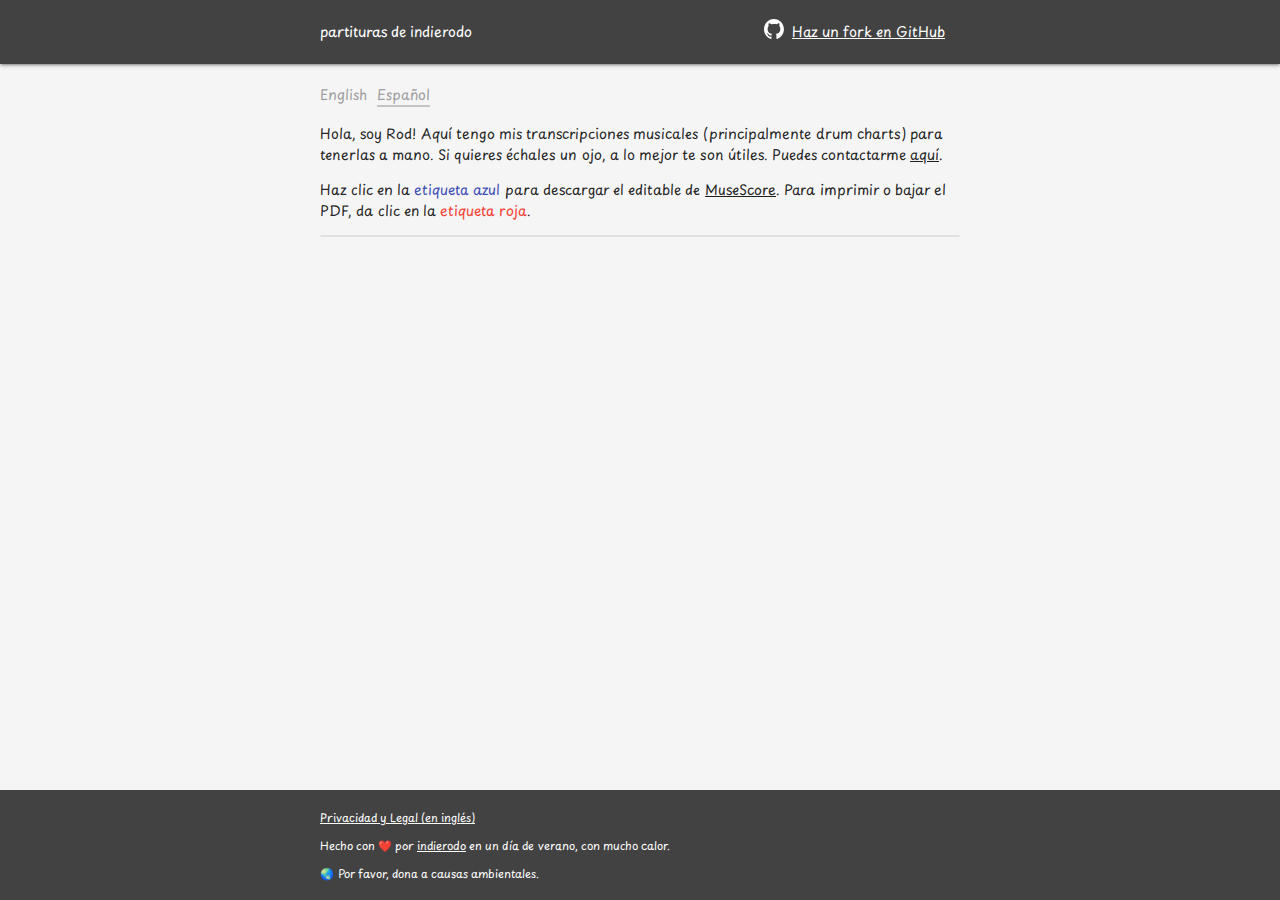
==== site/es.html @ 555b2740 "Added icons" ====
<!DOCTYPE html>
<html lang="es">
<head>
    <meta charset="UTF-8">
    <meta name="viewport" content="width=device-width, initial-scale=1.0">
    <link rel="preconnect" href="https://fonts.googleapis.com">
    <link rel="preconnect" href="https://fonts.gstatic.com" crossorigin>
    <link href="https://fonts.googleapis.com/css2?family=Playpen+Sans&display=swap" rel="stylesheet">
    <link rel="stylesheet" href="https://cdnjs.cloudflare.com/ajax/libs/materialize/1.0.0/css/materialize.min.css">
    <link rel="stylesheet" href="assets/index.css">
    <link rel="apple-touch-icon" sizes="180x180" href="./assets/favicon/apple-touch-icon.png">
    <link rel="icon" type="image/png" sizes="32x32" href="./assets/favicon/favicon-32x32.png">
    <link rel="icon" type="image/png" sizes="16x16" href="./assets/favicon/favicon-16x16.png">
    <link rel="manifest" href="./assets/favicon/site.webmanifest">
    <title>partituras de indierodo</title>
</head>
<body>
    <nav class="grey darken-3" role="navigation">
        <div class="nav-wrapper container"><a id="logo-container" href="./" class="brand-logo">partituras de indierodo</a>
          <ul class="right hide-on-med-and-down">
            <li><a href="https://github.com/indierodo/sheet-music/"><img src="assets/github-mark-white.svg" alt="" class="github-mark-white">Haz un fork en GitHub</a></li>
          </ul>
        </div>
      </nav>

      <div class="container">
        <div class="langs">
          <a href="./">English</a>&nbsp;&nbsp;<a href="./es.html" class="selected">Español</a>
        </div>
        <div class="section">
            <p>Hola, soy Rod! Aquí tengo mis transcripciones musicales (principalmente drum charts) para tenerlas a mano. Si quieres échales un ojo, a lo mejor te son útiles. Puedes contactarme <a href="/contact">aquí</a>.</p>
            <p>Haz clic en la <span class="indigo-text">etiqueta azul</span> para descargar el editable de <a href="https://musescore.org" target="_blank">MuseScore</a>. Para imprimir o bajar el PDF, da clic en la <span class="red-text">etiqueta roja</span>.</p>

            <ul id="score-list" class="collection">

            </ul>
        </div>
      </div>

      <footer class="page-footer grey darken-3">
        <div class="container">
          <p style="margin: 0;"><a href="./privacy.html">Privacidad y Legal (en inglés)</a></p>
          <p>Hecho con ❤️ por <a href="https://github.com/indierodo">indierodo</a> en un día de verano, con mucho calor.</p>
          <span>🌏&nbsp;Por favor, dona a causas ambientales.</span>
          <br>&nbsp;
        </div>
      </footer>
      <script src="assets/scores.js"></script>
</body>
</html>
---- site/assets/index.css ----
html, body {
    font-family: 'Playpen Sans',-apple-system,BlinkMacSystemFont,Segoe UI,Roboto,Noto Sans,Ubuntu,Droid Sans,Helvetica Neue,sans-serif;
    font-size: 14px;
    background-color: #f5f5f5;
}

nav .brand-logo {
    font-size: 1rem!important;
    white-space: nowrap;
    text-decoration: none;
}

.page-footer {
    font-size: 0.8rem;
    position: absolute;
    bottom: 0;
    width: 100%;
}

.github-mark-white {
    width: 20px;
    margin: 0 8px -2px 0;
}

.langs {
    margin-top: 20px;
    margin-bottom: -10px;
}

.langs a {
    color: #9f9f9f;
    text-decoration: none;
}

.langs > .selected {
    border-bottom: 2px solid rgba(0, 0, 0, 0.2);
}

a {
    color: inherit;
    text-decoration: underline;
}

@media only screen and (min-width: 1020px) {
    .container {
        width: 50%;
    }
}
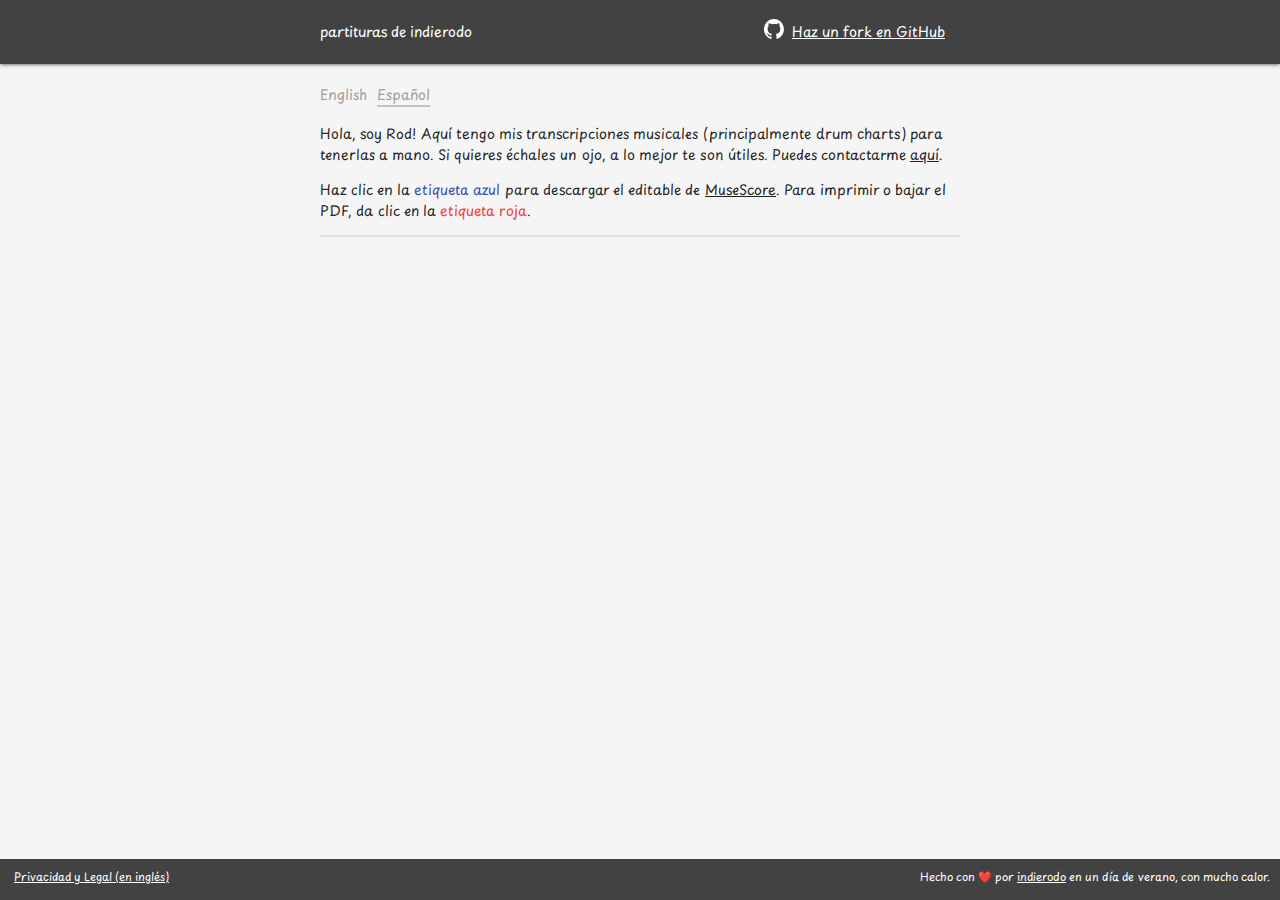
==== commit fa90cd67: "Better footer" ====
--- a/site/es.html
+++ b/site/es.html
@@ -38,13 +38,10 @@
       </div>
 
       <footer class="page-footer grey darken-3">
-        <div class="container">
-          <p style="margin: 0;"><a href="./privacy.html">Privacidad y Legal (en inglés)</a></p>
-          <p>Hecho con ❤️ por <a href="https://github.com/indierodo">indierodo</a> en un día de verano, con mucho calor.</p>
-          <span>🌏&nbsp;Por favor, dona a causas ambientales.</span>
-          <br>&nbsp;
-        </div>
+        <span><a href="./privacy.html">Privacidad y Legal (en inglés)</a></span>
+        <span>Hecho con ❤️ por <a href="https://github.com/indierodo">indierodo</a> en un día de verano, con mucho calor.</span>
       </footer>
+
       <script src="assets/scores.js"></script>
 </body>
 </html> --- a/site/assets/index.css
+++ b/site/assets/index.css
@@ -12,9 +12,15 @@
 
 .page-footer {
     font-size: 0.8rem;
-    position: absolute;
+    position: fixed;
     bottom: 0;
     width: 100%;
+    display: flex;
+    justify-content: space-between;
+}
+
+.page-footer span {
+    margin: -10px 10px 14px 14px;
 }
 
 .github-mark-white {
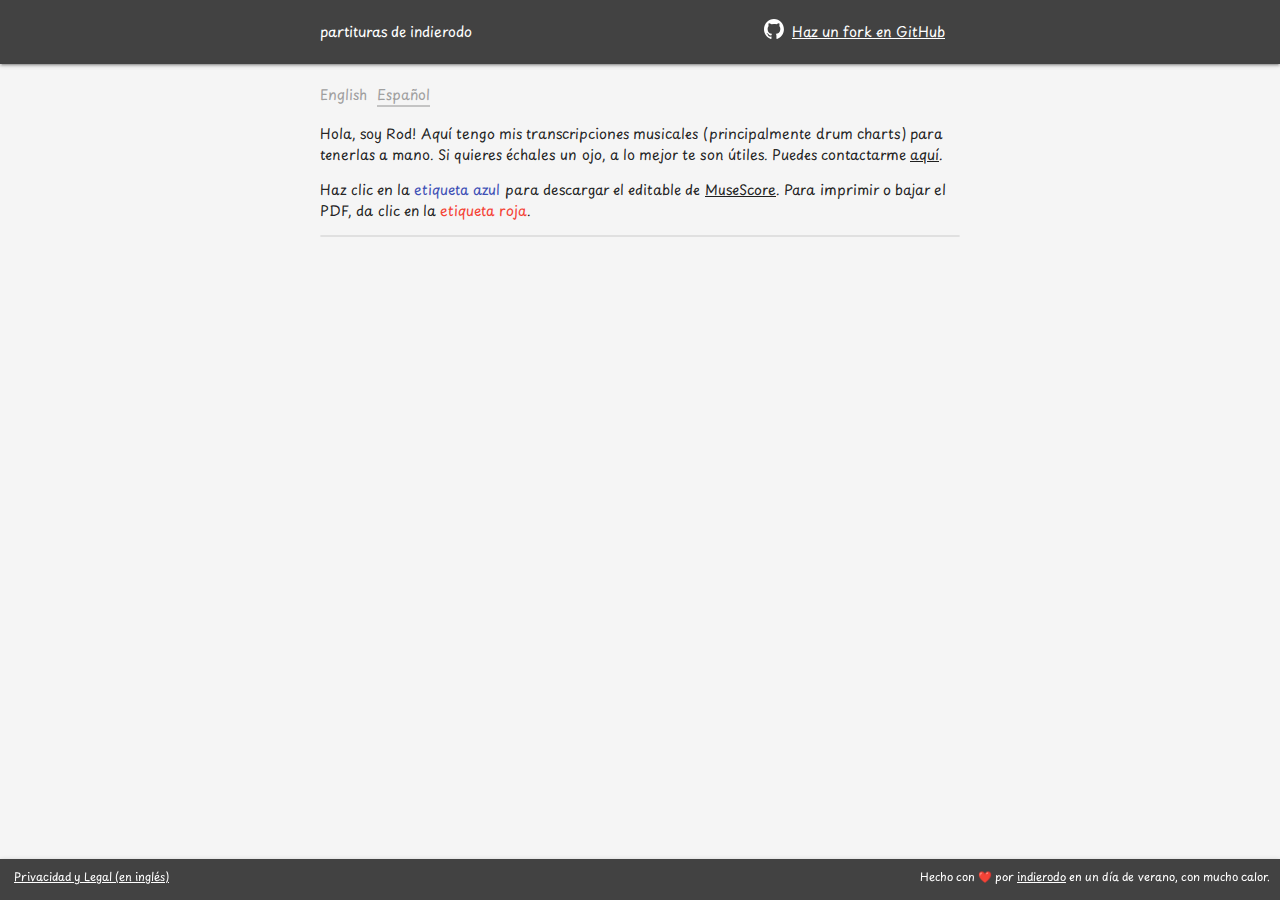
==== commit 9da0f7dc: "Fixed footer spacing and shadows" ====
--- a/site/es.html
+++ b/site/es.html
@@ -36,8 +36,9 @@
             </ul>
         </div>
       </div>
-
-      <footer class="page-footer grey darken-3">
+      
+      <br><br><br><br><br> <!-- so the content is not covered by the footer -->
+      <footer class="z-depth-1 page-footer grey darken-3">
         <span><a href="./privacy.html">Privacidad y Legal (en inglés)</a></span>
         <span>Hecho con ❤️ por <a href="https://github.com/indierodo">indierodo</a> en un día de verano, con mucho calor.</span>
       </footer>
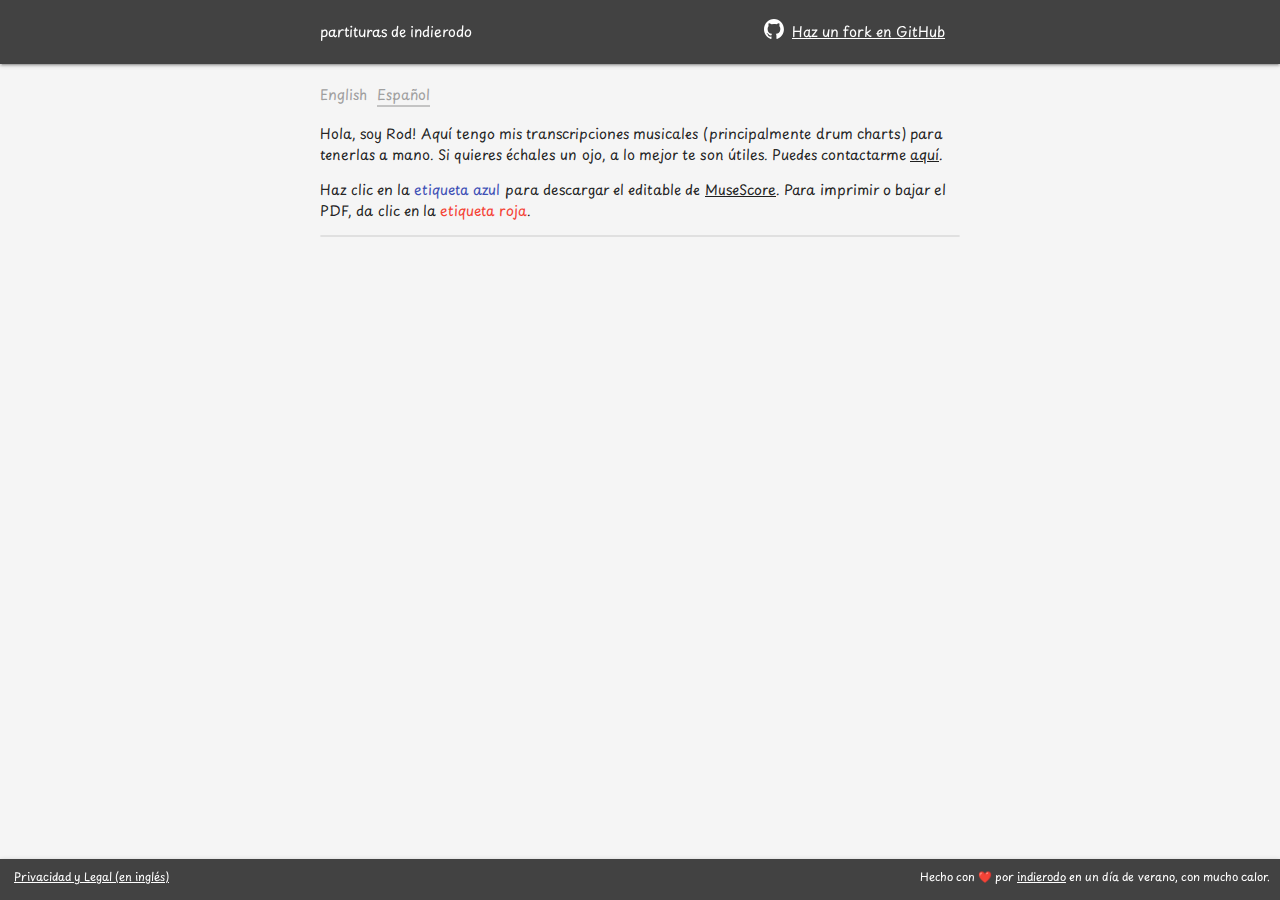
==== commit 38385799: "Fixed nav to top" ====
--- a/site/es.html
+++ b/site/es.html
@@ -1,48 +1,57 @@
 <!DOCTYPE html>
 <html lang="es">
+
 <head>
-    <meta charset="UTF-8">
-    <meta name="viewport" content="width=device-width, initial-scale=1.0">
-    <link rel="preconnect" href="https://fonts.googleapis.com">
-    <link rel="preconnect" href="https://fonts.gstatic.com" crossorigin>
-    <link href="https://fonts.googleapis.com/css2?family=Playpen+Sans&display=swap" rel="stylesheet">
-    <link rel="stylesheet" href="https://cdnjs.cloudflare.com/ajax/libs/materialize/1.0.0/css/materialize.min.css">
-    <link rel="stylesheet" href="assets/index.css">
-    <link rel="apple-touch-icon" sizes="180x180" href="./assets/favicon/apple-touch-icon.png">
-    <link rel="icon" type="image/png" sizes="32x32" href="./assets/favicon/favicon-32x32.png">
-    <link rel="icon" type="image/png" sizes="16x16" href="./assets/favicon/favicon-16x16.png">
-    <link rel="manifest" href="./assets/favicon/site.webmanifest">
-    <title>partituras de indierodo</title>
+  <meta charset="UTF-8">
+  <meta name="viewport" content="width=device-width, initial-scale=1.0">
+  <link rel="preconnect" href="https://fonts.googleapis.com">
+  <link rel="preconnect" href="https://fonts.gstatic.com" crossorigin>
+  <link href="https://fonts.googleapis.com/css2?family=Playpen+Sans&display=swap" rel="stylesheet">
+  <link rel="stylesheet" href="https://cdnjs.cloudflare.com/ajax/libs/materialize/1.0.0/css/materialize.min.css">
+  <link rel="stylesheet" href="assets/index.css">
+  <link rel="apple-touch-icon" sizes="180x180" href="./assets/favicon/apple-touch-icon.png">
+  <link rel="icon" type="image/png" sizes="32x32" href="./assets/favicon/favicon-32x32.png">
+  <link rel="icon" type="image/png" sizes="16x16" href="./assets/favicon/favicon-16x16.png">
+  <link rel="manifest" href="./assets/favicon/site.webmanifest">
+  <title>partituras de indierodo</title>
 </head>
+
 <body>
+  <div class="navbar-fixed">
     <nav class="grey darken-3" role="navigation">
-        <div class="nav-wrapper container"><a id="logo-container" href="./" class="brand-logo">partituras de indierodo</a>
-          <ul class="right hide-on-med-and-down">
-            <li><a href="https://github.com/indierodo/sheet-music/"><img src="assets/github-mark-white.svg" alt="" class="github-mark-white">Haz un fork en GitHub</a></li>
-          </ul>
-        </div>
-      </nav>
+      <div class="nav-wrapper container"><a id="logo-container" href="./" class="brand-logo">partituras de indierodo</a>
+        <ul class="right hide-on-med-and-down">
+          <li><a href="https://github.com/indierodo/sheet-music/"><img src="assets/github-mark-white.svg" alt=""
+                class="github-mark-white">Haz un fork en GitHub</a></li>
+        </ul>
+      </div>
+    </nav>
+  </div>
 
-      <div class="container">
-        <div class="langs">
-          <a href="./">English</a>&nbsp;&nbsp;<a href="./es.html" class="selected">Español</a>
-        </div>
-        <div class="section">
-            <p>Hola, soy Rod! Aquí tengo mis transcripciones musicales (principalmente drum charts) para tenerlas a mano. Si quieres échales un ojo, a lo mejor te son útiles. Puedes contactarme <a href="/contact">aquí</a>.</p>
-            <p>Haz clic en la <span class="indigo-text">etiqueta azul</span> para descargar el editable de <a href="https://musescore.org" target="_blank">MuseScore</a>. Para imprimir o bajar el PDF, da clic en la <span class="red-text">etiqueta roja</span>.</p>
+  <div class="container">
+    <div class="langs">
+      <a href="./">English</a>&nbsp;&nbsp;<a href="./es.html" class="selected">Español</a>
+    </div>
+    <div class="section">
+      <p>Hola, soy Rod! Aquí tengo mis transcripciones musicales (principalmente drum charts) para tenerlas a mano. Si
+        quieres échales un ojo, a lo mejor te son útiles. Puedes contactarme <a href="/contact">aquí</a>.</p>
+      <p>Haz clic en la <span class="indigo-text">etiqueta azul</span> para descargar el editable de <a
+          href="https://musescore.org" target="_blank">MuseScore</a>. Para imprimir o bajar el PDF, da clic en la <span
+          class="red-text">etiqueta roja</span>.</p>
 
-            <ul id="score-list" class="collection">
+      <ul id="score-list" class="collection">
 
-            </ul>
-        </div>
-      </div>
-      
-      <br><br><br><br><br> <!-- so the content is not covered by the footer -->
-      <footer class="z-depth-1 page-footer grey darken-3">
-        <span><a href="./privacy.html">Privacidad y Legal (en inglés)</a></span>
-        <span>Hecho con ❤️ por <a href="https://github.com/indierodo">indierodo</a> en un día de verano, con mucho calor.</span>
-      </footer>
+      </ul>
+    </div>
+  </div>
 
-      <script src="assets/scores.js"></script>
+  <footer class="z-depth-1 page-footer grey darken-3">
+    <span><a href="./privacy.html">Privacidad y Legal (en inglés)</a></span>
+    <span>Hecho con ❤️ por <a href="https://github.com/indierodo">indierodo</a> en un día de verano, con mucho
+      calor.</span>
+  </footer>
+
+  <script src="assets/scores.js"></script>
 </body>
-</html> +
+</html>--- a/site/assets/index.css
+++ b/site/assets/index.css
@@ -1,11 +1,23 @@
-html, body {
-    font-family: 'Playpen Sans',-apple-system,BlinkMacSystemFont,Segoe UI,Roboto,Noto Sans,Ubuntu,Droid Sans,Helvetica Neue,sans-serif;
+html,
+body {
+    font-family: 'Playpen Sans', -apple-system, BlinkMacSystemFont, Segoe UI, Roboto, Noto Sans, Ubuntu, Droid Sans, Helvetica Neue, sans-serif;
     font-size: 14px;
     background-color: #f5f5f5;
 }
 
+body {
+    display: flex;
+    min-height: 100vh;
+    flex-direction: column;
+}
+
+main {
+    flex: 1 0 auto;
+}
+
+
 nav .brand-logo {
-    font-size: 1rem!important;
+    font-size: 1rem !important;
     white-space: nowrap;
     text-decoration: none;
 }
@@ -38,7 +50,7 @@
     text-decoration: none;
 }
 
-.langs > .selected {
+.langs>.selected {
     border-bottom: 2px solid rgba(0, 0, 0, 0.2);
 }
 
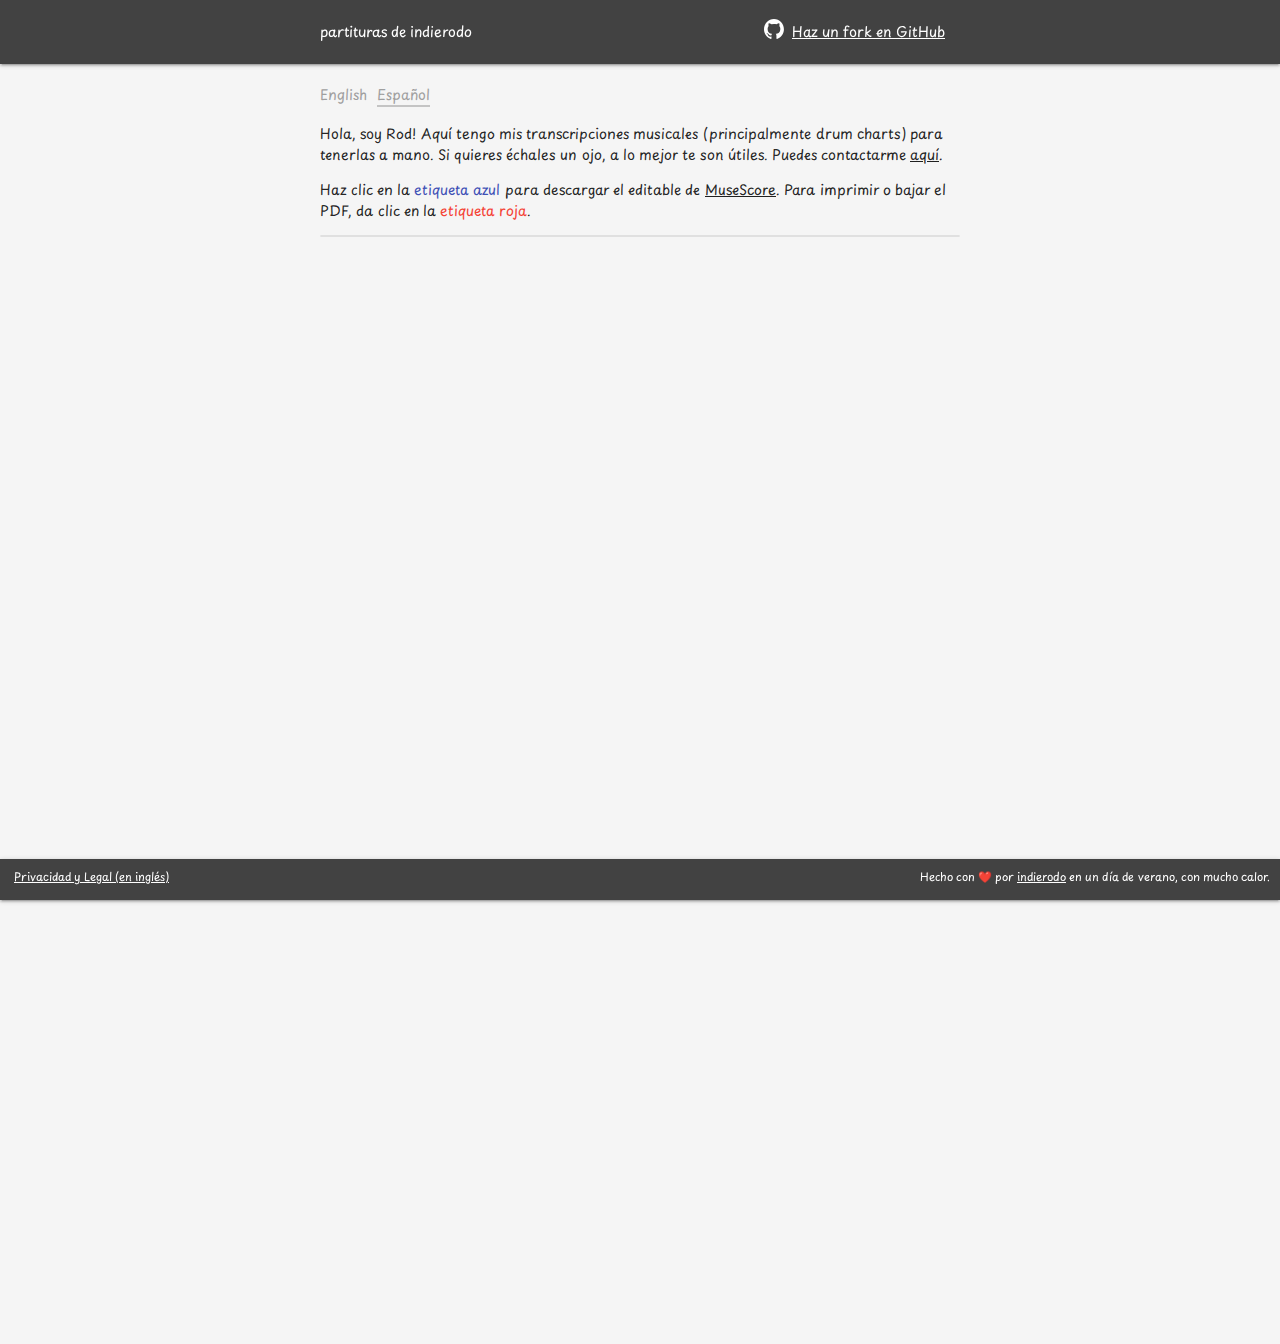
==== commit f1a8fd31: "More spacing" ====
--- a/site/es.html
+++ b/site/es.html
@@ -28,23 +28,24 @@
     </nav>
   </div>
 
-  <div class="container">
-    <div class="langs">
-      <a href="./">English</a>&nbsp;&nbsp;<a href="./es.html" class="selected">Español</a>
+  <main>
+    <div class="container">
+      <div class="langs">
+        <a href="./">English</a>&nbsp;&nbsp;<a href="./es.html" class="selected">Español</a>
+      </div>
+      <div class="section">
+        <p>Hola, soy Rod! Aquí tengo mis transcripciones musicales (principalmente drum charts) para tenerlas a mano. Si
+          quieres échales un ojo, a lo mejor te son útiles. Puedes contactarme <a href="/contact">aquí</a>.</p>
+        <p>Haz clic en la <span class="indigo-text">etiqueta azul</span> para descargar el editable de <a
+            href="https://musescore.org" target="_blank">MuseScore</a>. Para imprimir o bajar el PDF, da clic en la <span
+            class="red-text">etiqueta roja</span>.</p>
+
+        <ul id="score-list" class="collection">
+
+        </ul>
+      </div>
     </div>
-    <div class="section">
-      <p>Hola, soy Rod! Aquí tengo mis transcripciones musicales (principalmente drum charts) para tenerlas a mano. Si
-        quieres échales un ojo, a lo mejor te son útiles. Puedes contactarme <a href="/contact">aquí</a>.</p>
-      <p>Haz clic en la <span class="indigo-text">etiqueta azul</span> para descargar el editable de <a
-          href="https://musescore.org" target="_blank">MuseScore</a>. Para imprimir o bajar el PDF, da clic en la <span
-          class="red-text">etiqueta roja</span>.</p>
-
-      <ul id="score-list" class="collection">
-
-      </ul>
-    </div>
-  </div>
-
+  </main>
   <footer class="z-depth-1 page-footer grey darken-3">
     <span><a href="./privacy.html">Privacidad y Legal (en inglés)</a></span>
     <span>Hecho con ❤️ por <a href="https://github.com/indierodo">indierodo</a> en un día de verano, con mucho
--- a/site/assets/index.css
+++ b/site/assets/index.css
@@ -5,28 +5,21 @@
     background-color: #f5f5f5;
 }
 
-body {
-    display: flex;
-    min-height: 100vh;
-    flex-direction: column;
-}
-
-main {
-    flex: 1 0 auto;
-}
-
-
 nav .brand-logo {
     font-size: 1rem !important;
     white-space: nowrap;
     text-decoration: none;
 }
 
+main {
+    min-height: 140vh;
+}
+
 .page-footer {
     font-size: 0.8rem;
+    width: 100%;
     position: fixed;
     bottom: 0;
-    width: 100%;
     display: flex;
     justify-content: space-between;
 }
